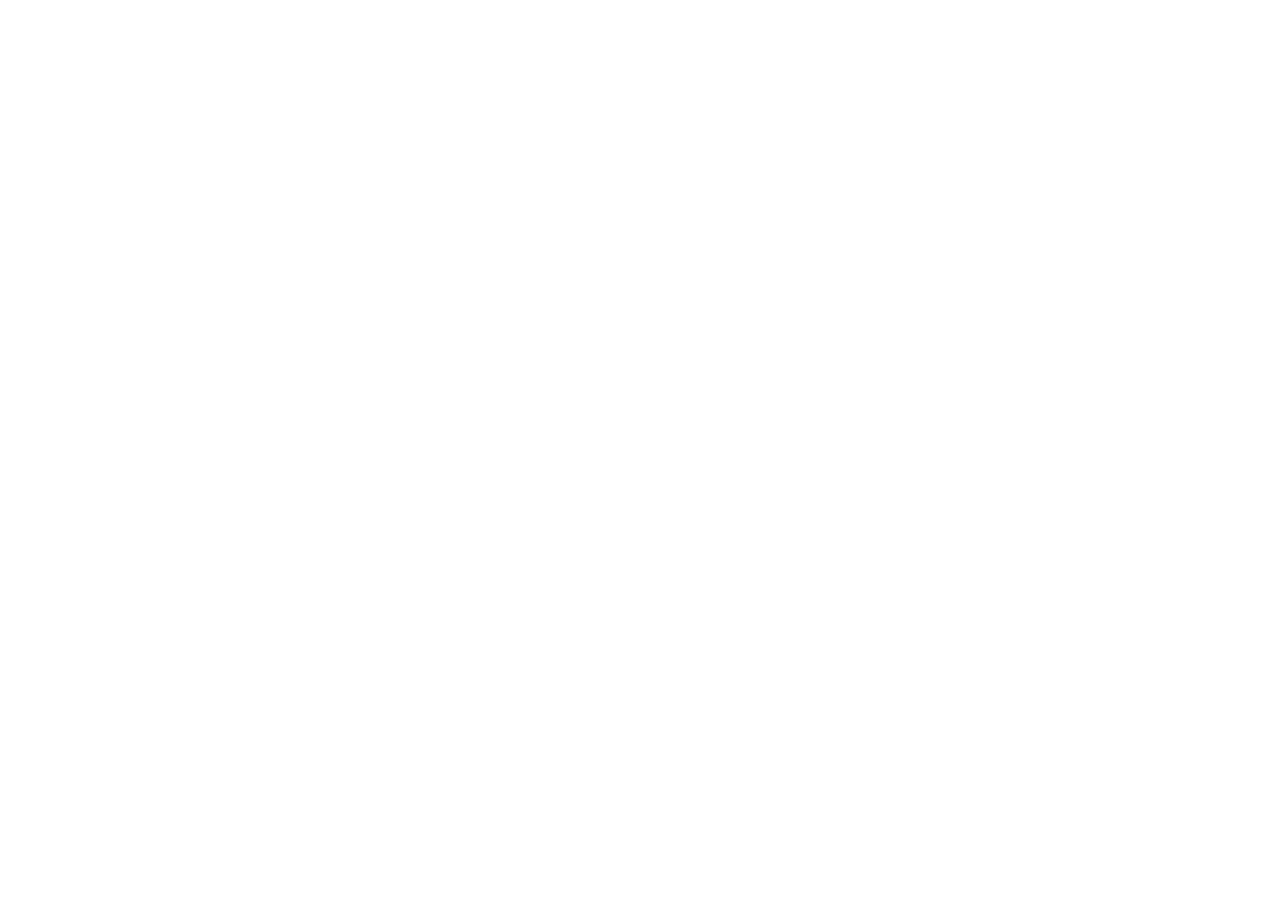
==== index.html @ 6cc7e356 "Initial commit" ====
<!DOCTYPE html>
<html lang="en">
  <head>
    <meta charset="UTF-8" />
    <link rel="preconnect" href="https://fonts.googleapis.com" />
    <link rel="preconnect" href="https://fonts.gstatic.com" crossorigin />

    <meta name="viewport" content="width=device-width, initial-scale=1.0" />
    <link rel="icon" type="image/svg+xml" href="/vite.svg" />
    <link href="https://fonts.googleapis.com/css2?family=Inter:wght@400;600;700&display=swap" rel="stylesheet" />

    <title>Lab Design System</title>
  </head>
  <body>
    <div id="root"></div>
    <script type="module" src="/src/main.tsx"></script>
  </body>
</html>
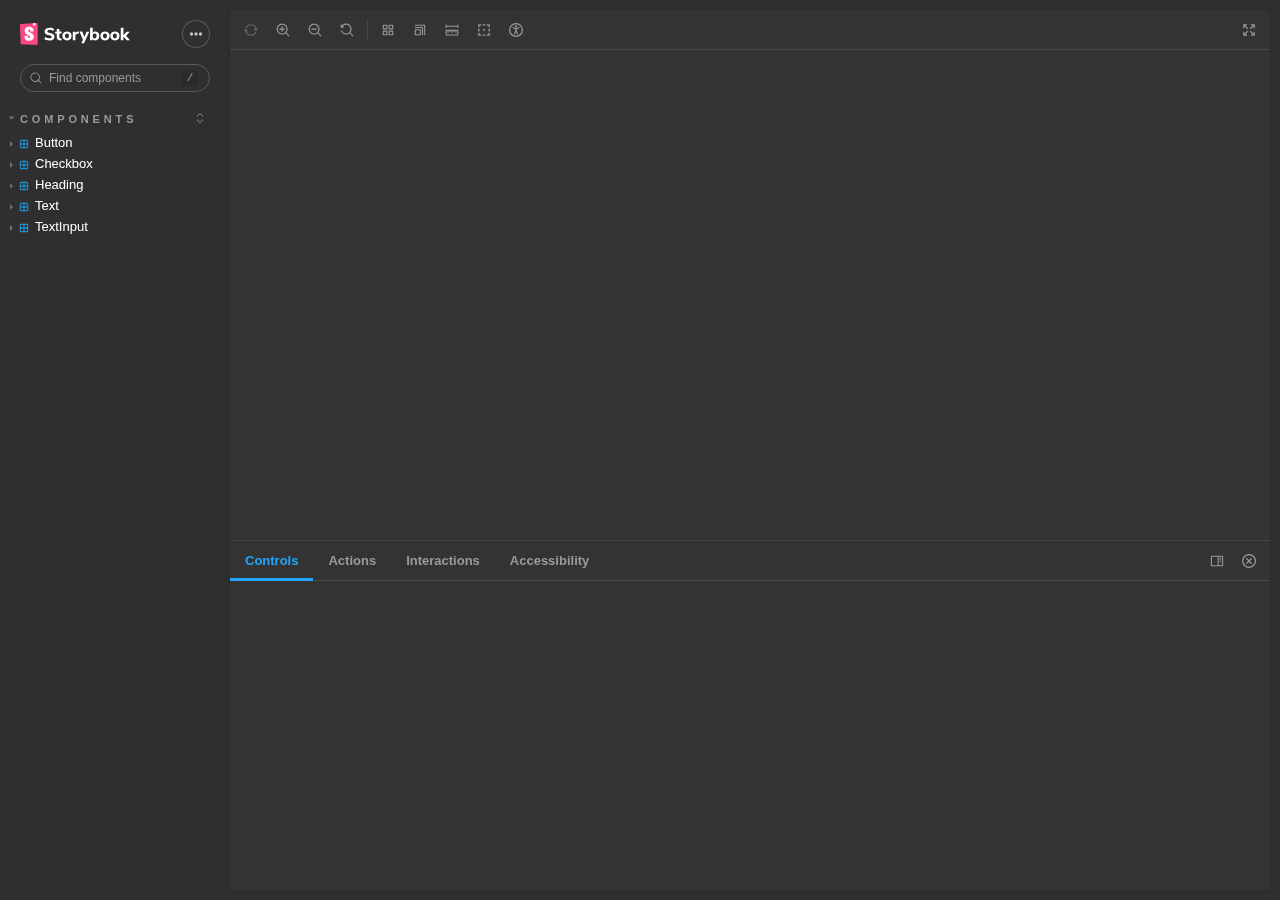
==== commit 12f3ba42: "Deploy Storybook to GitHub Pages" ====
--- a/index.html
+++ b/index.html
@@ -1,18 +1,59 @@
-<!DOCTYPE html>
-<html lang="en">
-  <head>
-    <meta charset="UTF-8" />
-    <link rel="preconnect" href="https://fonts.googleapis.com" />
-    <link rel="preconnect" href="https://fonts.gstatic.com" crossorigin />
+<!doctype html><html lang="en"><head><meta charset="utf-8"/><title>Webpack App</title><meta name="viewport" content="width=device-width,initial-scale=1"/><style>html, body {
+    overflow: hidden;
+    height: 100%;
+    width: 100%;
+    margin: 0;
+    padding: 0;
+  }
 
-    <meta name="viewport" content="width=device-width, initial-scale=1.0" />
-    <link rel="icon" type="image/svg+xml" href="/vite.svg" />
-    <link href="https://fonts.googleapis.com/css2?family=Inter:wght@400;600;700&display=swap" rel="stylesheet" />
+  * {
+    box-sizing: border-box;
+  }</style><script>/* globals window */
+  /* eslint-disable no-underscore-dangle */
+  try {
+    if (window.top !== window) {
+      window.__REACT_DEVTOOLS_GLOBAL_HOOK__ = window.top.__REACT_DEVTOOLS_GLOBAL_HOOK__;
+    }
+  } catch (e) {
+    // eslint-disable-next-line no-console
+    console.warn('unable to connect to top frame for connecting dev tools');
+  }
 
-    <title>Lab Design System</title>
-  </head>
-  <body>
-    <div id="root"></div>
-    <script type="module" src="/src/main.tsx"></script>
-  </body>
-</html>
+  window.onerror = function onerror(message, source, line, column, err) {
+    if (window.CONFIG_TYPE !== 'DEVELOPMENT') return;
+    // eslint-disable-next-line no-var, vars-on-top
+    var xhr = new window.XMLHttpRequest();
+    xhr.open('POST', '/runtime-error');
+    xhr.setRequestHeader('Content-Type', 'application/json;charset=UTF-8');
+    xhr.send(
+      JSON.stringify({
+        /* eslint-disable object-shorthand */
+        message: message,
+        source: source,
+        line: line,
+        column: column,
+        error: err && { message: err.message, name: err.name, stack: err.stack },
+        origin: 'manager',
+        /* eslint-enable object-shorthand */
+      })
+    );
+  };</script><style>#root[hidden],
+      #docs-root[hidden] {
+        display: none !important;
+      }</style></head><body><div id="root"></div><div id="docs-root"></div><script>window['CONFIG_TYPE'] = "PRODUCTION";
+          
+      
+          
+            window['LOGLEVEL'] = "info";
+          
+      
+          
+            window['FEATURES'] = {"postcss":true,"emotionAlias":false,"warnOnLegacyHierarchySeparator":true,"buildStoriesJson":false,"storyStoreV7":true,"modernInlineRender":false,"breakingChangesV7":false,"interactionsDebugger":false,"babelModeV7":false,"argTypeTargetsV7":false,"previewMdx2":false};
+          
+      
+          
+      
+          
+      
+          
+            window['DOCS_MODE'] = false;</script><script src="runtime~main.6d0c0ba56a7af119a160.manager.bundle.js"></script><script src="vendors~main.bde0e3b64a2c092d2358.manager.bundle.js"></script><script src="main.8de23baf0a0cb7a1bb42.manager.bundle.js"></script></body></html>